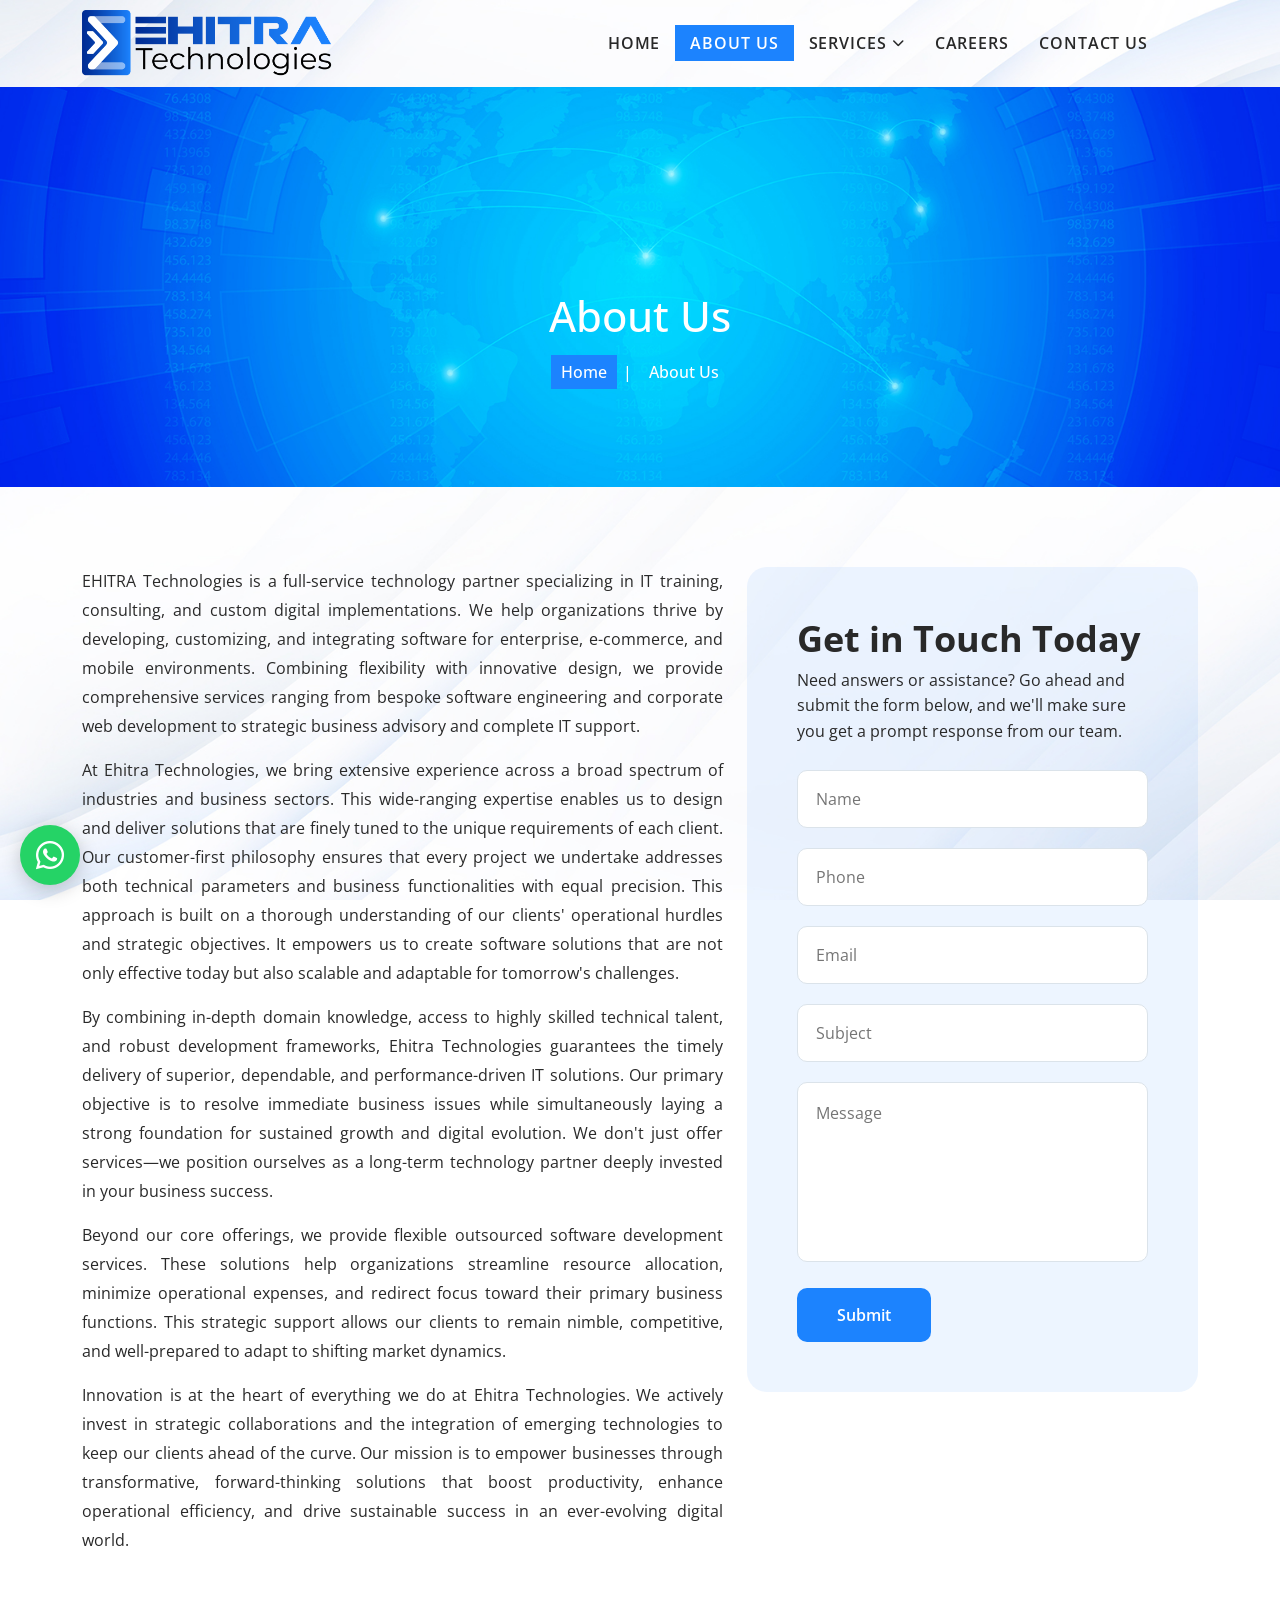
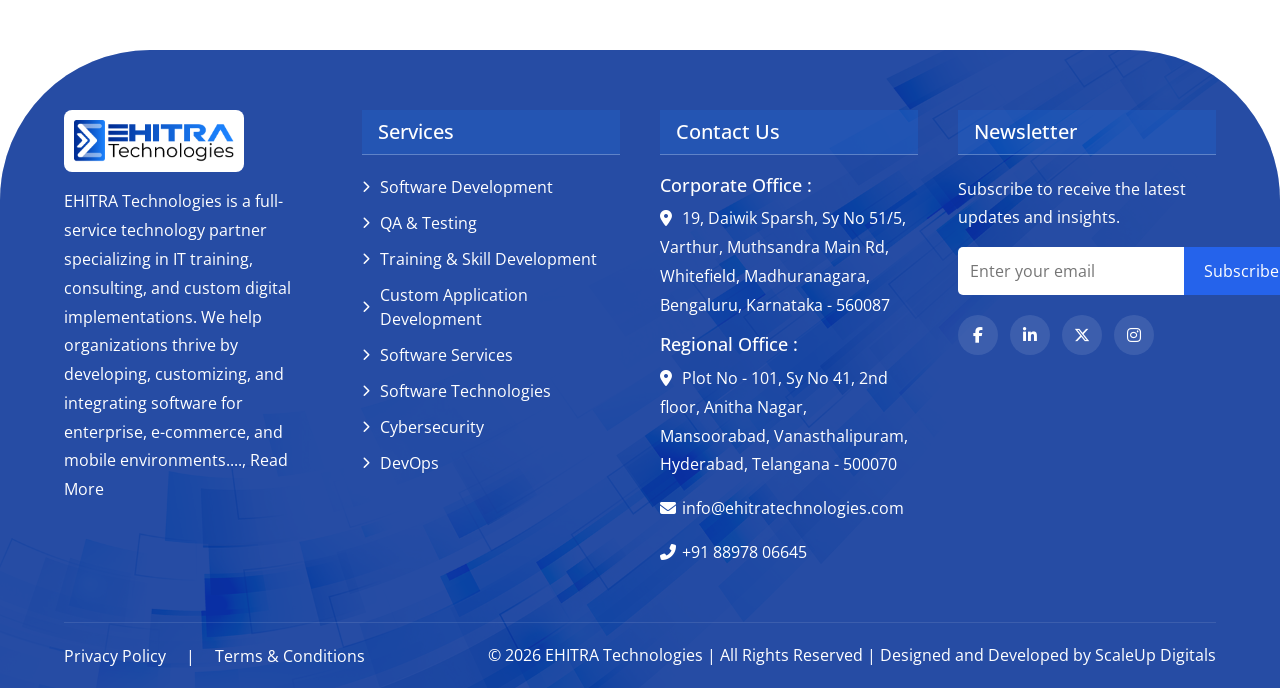
==== about-us.html @ 7d4fa6ae "Updated website pages and assets" ====
<!doctype html>
<html lang="en">
  <head>
    <meta charset="utf-8" />
    <meta content="width=device-width, initial-scale=1.0" name="viewport" />
    <title>About Us | Ehitra Technologies</title>

    <link
      rel="stylesheet"
      href="https://cdnjs.cloudflare.com/ajax/libs/font-awesome/6.5.1/css/all.min.css"
    />
    <link
      rel="stylesheet"
      href="https://cdn.jsdelivr.net/npm/bootstrap@5.3.0/dist/css/bootstrap.min.css"
    />

    <link
      rel="stylesheet"
      href="https://cdn.jsdelivr.net/npm/swiper@10/swiper-bundle.min.css"
    />
    <link
      href="https://cdn.jsdelivr.net/npm/bootstrap-icons@1.11.3/font/bootstrap-icons.css"
      rel="stylesheet"
    />

    <!-- Main CSS File -->
    <link href="css/style.css" rel="stylesheet" />
    <link href="css/responsive.css" rel="stylesheet" />
    <link href="css/animate.css" rel="stylesheet" />

    <link href="gallery/fav-icon.png" rel="icon" />
  </head>

  <body class="index-page">
    <header id="header" class="header sticky-top">
      <div class="branding d-flex align-items-center">
        <div
          class="container position-relative d-flex align-items-center justify-content-end"
        >
          <a href="index.html" class="logo d-flex align-items-center me-auto">
            <img src="gallery/logo.png" alt="" />
          </a>
          <nav id="navmenu" class="navmenu">
            <ul>
              <li><a href="index.html">Home</a></li>
              <li><a href="about-us.html" class="active">About Us</a></li>
              <li class="dropdown">
                <a href="#"
                  ><span>Services</span>
                  <i class="fas fa-chevron-down toggle-dropdown"></i
                ></a>
                <ul>
                  <li>
                    <a href="software-development.html">Software Development</a>
                  </li>
                  <li>
                    <a href="quality-assurance-testing.html">
                      Quality Assurance & Testing
                    </a>
                  </li>
                  <li>
                    <a href="training-skill-development.html">
                      Training & Skill Development
                    </a>
                  </li>
                  <li>
                    <a href="custom-application-development.html">
                      Custom Application Development
                    </a>
                  </li>
                  <li>
                    <a href="software-services.html">Software Services</a>
                  </li>
                  <li>
                    <a href="software-technologies.html">
                      Software Technologies
                    </a>
                  </li>
                  <li>
                    <a href="cybersecurity.html">Cybersecurity</a>
                  </li>
                  <li>
                    <a href="devops.html">DevOps</a>
                  </li>
                </ul>
              </li>

              <li><a href="careers.html">Careers</a></li>

              <li><a href="contact-us.html">Contact us</a></li>
            </ul>
            <i class="mobile-nav-toggle d-xl-none fas fa-bars"></i>
          </nav>
        </div>
      </div>
    </header>

    <main class="main">
      <section class="breadcrumb-section">
        <div class="breadcrumb-content">
          <h1>About Us</h1>
          <nav class="breadcrumb-path" aria-label="Breadcrumb">
            <ol
              class="breadcrumb"
              itemscope
              itemtype="https://schema.org/BreadcrumbList"
            >
              <li
                itemprop="itemListElement"
                itemscope
                itemtype="https://schema.org/ListItem"
              >
                <a itemprop="item" href="index.html">
                  <span itemprop="name">Home</span>
                </a>
                <meta itemprop="position" content="1" />
              </li>

              <li
                class="active"
                itemprop="itemListElement"
                itemscope
                itemtype="https://schema.org/ListItem"
              >
                <a itemprop="item" href="about-us.html">
                  <span itemprop="name">About Us</span>
                </a>
                <meta itemprop="position" content="2" />
              </li>
            </ol>
          </nav>
        </div>
      </section>

      <section class="ip-page">
        <div class="contact-section">
          <div class="container">
            <div class="row align-items-stretch">
              <div class="col-lg-7">
                <div class="ip-m-blk">
                  <p>
                    EHITRA Technologies is a full-service technology partner
                    specializing in IT training, consulting, and custom digital
                    implementations. We help organizations thrive by developing,
                    customizing, and integrating software for enterprise,
                    e-commerce, and mobile environments. Combining flexibility
                    with innovative design, we provide comprehensive services
                    ranging from bespoke software engineering and corporate web
                    development to strategic business advisory and complete IT
                    support.
                  </p>
                  <p>
                    At Ehitra Technologies, we bring extensive experience across
                    a broad spectrum of industries and business sectors. This
                    wide-ranging expertise enables us to design and deliver
                    solutions that are finely tuned to the unique requirements
                    of each client. Our customer-first philosophy ensures that
                    every project we undertake addresses both technical
                    parameters and business functionalities with equal
                    precision. This approach is built on a thorough
                    understanding of our clients' operational hurdles and
                    strategic objectives. It empowers us to create software
                    solutions that are not only effective today but also
                    scalable and adaptable for tomorrow's challenges.
                  </p>
                  <p>
                    By combining in-depth domain knowledge, access to highly
                    skilled technical talent, and robust development frameworks,
                    Ehitra Technologies guarantees the timely delivery of
                    superior, dependable, and performance-driven IT solutions.
                    Our primary objective is to resolve immediate business
                    issues while simultaneously laying a strong foundation for
                    sustained growth and digital evolution. We don't just offer
                    services—we position ourselves as a long-term technology
                    partner deeply invested in your business success.
                  </p>
                  <p>
                    Beyond our core offerings, we provide flexible outsourced
                    software development services. These solutions help
                    organizations streamline resource allocation, minimize
                    operational expenses, and redirect focus toward their
                    primary business functions. This strategic support allows
                    our clients to remain nimble, competitive, and well-prepared
                    to adapt to shifting market dynamics.
                  </p>
                  <p>
                    Innovation is at the heart of everything we do at Ehitra
                    Technologies. We actively invest in strategic collaborations
                    and the integration of emerging technologies to keep our
                    clients ahead of the curve. Our mission is to empower
                    businesses through transformative, forward-thinking
                    solutions that boost productivity, enhance operational
                    efficiency, and drive sustainable success in an
                    ever-evolving digital world.
                  </p>
                </div>
              </div>

              <div class="col-lg-5">
                <div class="contact-form-wrap">
                  <h2>Get in Touch Today</h2>
                  <p>
                    Need answers or assistance? Go ahead and submit the form
                    below, and we'll make sure you get a prompt response from
                    our team.
                  </p>

                  <form id="myForm">
                    <div class="form-group">
                      <input
                        type="text"
                        id="name"
                        name="name"
                        placeholder="Name"
                        class="form-control-custom"
                      />
                      <small class="error"></small>
                    </div>

                    <div class="form-group">
                      <input
                        type="tel"
                        id="phone"
                        name="phone"
                        placeholder="Phone"
                        class="form-control-custom"
                      />
                      <small class="error"></small>
                    </div>

                    <div class="form-group">
                      <input
                        type="email"
                        id="email"
                        name="email"
                        placeholder="Email"
                        class="form-control-custom"
                      />
                      <small class="error"></small>
                    </div>

                    <div class="form-group">
                      <input
                        type="text"
                        id="subject"
                        name="subject"
                        placeholder="Subject"
                        class="form-control-custom"
                      />
                      <small class="error"></small>
                    </div>

                    <div class="form-group">
                      <textarea
                        id="message"
                        name="message"
                        placeholder="Message"
                        class="form-control-custom textarea-control"
                      ></textarea>
                      <small class="error"></small>
                    </div>

                    <button type="submit" class="submit-btn" id="submitBtn">
                      Submit
                    </button>
                  </form>
                </div>
              </div>
            </div>
          </div>
        </div>
      </section>

      <footer class="footer wow slideInUp">
        <div class="footer-container">
          <div class="footer-column wow slideInLeft">
            <img
              src="gallery/logo.png"
              alt="Company Logo"
              class="footer-logo"
            />
            <p>
              EHITRA Technologies is a full-service technology partner
              specializing in IT training, consulting, and custom digital
              implementations. We help organizations thrive by developing,
              customizing, and integrating software for enterprise, e-commerce,
              and mobile environments...., <a href="about-us.html">Read More</a>
            </p>
          </div>

          <!-- Services -->
          <div class="footer-column wow slideInUp">
            <h3>Services</h3>
            <ul class="footer-services">
              <li>
                <a href="software-development.html">
                  <i class="fas fa-chevron-right"></i> Software Development
                </a>
              </li>

              <li>
                <a href="quality-assurance-testing.html">
                  <i class="fas fa-chevron-right"></i> QA & Testing
                </a>
              </li>

              <li>
                <a href="training-skill-development.html">
                  <i class="fas fa-chevron-right"></i> Training & Skill
                  Development
                </a>
              </li>

              <li>
                <a href="custom-application-development.html">
                  <i class="fas fa-chevron-right"></i> Custom Application
                  Development
                </a>
              </li>

              <li>
                <a href="software-services.html">
                  <i class="fas fa-chevron-right"></i> Software Services
                </a>
              </li>

              <li>
                <a href="software-technologies.html">
                  <i class="fas fa-chevron-right"></i> Software Technologies
                </a>
              </li>

              <li>
                <a href="cybersecurity.html">
                  <i class="fas fa-chevron-right"></i> Cybersecurity
                </a>
              </li>

              <li>
                <a href="devops.html">
                  <i class="fas fa-chevron-right"></i> DevOps
                </a>
              </li>
            </ul>
          </div>

          <!-- Contact -->
          <div class="footer-column wow slideInDown">
            <h3>Contact Us</h3>
            <h4>Corporate Office :</h4>

            <p>
              <i class="fas fa-map-marker-alt"></i>
              19, Daiwik Sparsh, Sy No 51/5, Varthur, Muthsandra Main Rd,
              Whitefield, Madhuranagara, <br />
              Bengaluru, Karnataka - 560087
            </p>
            <h4>Regional Office :</h4>

            <p>
              <i class="fas fa-map-marker-alt"></i>
              Plot No - 101, Sy No 41, 2nd floor, Anitha Nagar, Mansoorabad,
              Vanasthalipuram, <br />
              Hyderabad, Telangana - 500070
            </p>

            <p>
              <i class="fas fa-envelope"></i>
              <a href="mailto:info@ehitratechnologies.com">
                info@ehitratechnologies.com</a
              >
            </p>

            <p>
              <i class="fas fa-phone-alt"></i>
              <a href="tel:+918897806645">+91 88978 06645</a>
            </p>
          </div>

          <!-- Newsletter -->
          <div class="footer-column wow slideInRight">
            <h3>Newsletter</h3>
            <p>Subscribe to receive the latest updates and insights.</p>

            <form class="newsletter-form">
              <input type="email" placeholder="Enter your email" />
              <button type="submit">Subscribe</button>
            </form>

            <div class="social-links">
              <a href="#"><i class="fab fa-facebook-f"></i></a>
              <a href="#"><i class="fab fa-linkedin-in"></i></a>
              <a href="#"><i class="fab fa-x-twitter"></i></a>
              <a href="#"><i class="fab fa-instagram"></i></a>
            </div>
          </div>
        </div>

        <!-- Bottom Footer -->
        <div class="footer-bottom">
          <div class="footer-links">
            <a href="privacy-policy.html">Privacy Policy</a> |
            <a href="terms-and-conditions.html">Terms & Conditions</a>
          </div>

          <p>
            © 2026 EHITRA Technologies | All Rights Reserved | Designed and
            Developed by ScaleUp Digitals
          </p>
        </div>
      </footer>
    </main>

    <!-- Floating Button -->
    <div class="chat-toggle" id="chatToggle">
      <i class="fab fa-whatsapp"></i>
    </div>

    <!-- Chatbot -->
    <div class="chatbot" id="chatbot">
      <div class="chat-header">
        <span>EHITRA Technologies</span>
        <button class="close-chat" id="closeChat">&times;</button>
      </div>

      <div class="chat-body">
        <p>
          Welcome to <strong>EHITRA Technologies</strong>.<br />
          How can we help you today?
        </p>

        <textarea
          id="chatMessage"
          placeholder="Type your message..."
        ></textarea>

        <button class="send-btn" onclick="sendToWhatsApp()">
          Send Message
        </button>
      </div>
    </div>
    <a
      href="javascript:void(0)"
      id="scroll-top"
      class="scroll-top d-flex align-items-center justify-content-center"
    >
      <i class="fas fa-arrow-up"></i
    ></a>

    <script src="js/main.js"></script>
    <script src="js/wow.js"></script>
    <script>
      new WOW().init();
    </script>

    <script src="https://cdn.jsdelivr.net/npm/bootstrap@5.3.0/dist/js/bootstrap.bundle.min.js"></script>

    <script>
      const chatbot = document.getElementById("chatbot");
      const chatToggle = document.getElementById("chatToggle");
      const closeChat = document.getElementById("closeChat");

      chatToggle.addEventListener("click", () => {
        chatbot.classList.add("active");
      });

      closeChat.addEventListener("click", () => {
        chatbot.classList.remove("active");
      });

      function sendToWhatsApp() {
        let msg = document.getElementById("chatMessage").value.trim();

        if (msg === "") {
          alert("Please enter your message");
          return;
        }

        let number = "918897806645";

        let url = `https://wa.me/${number}?text=${encodeURIComponent(msg)}`;

        window.open(url, "_blank");
      }
    </script>
    <script>
      const submitBtn = document.getElementById("submitBtn");

      submitBtn.addEventListener("click", function (e) {
        e.preventDefault();

        let isValid = true;

        const name = document.getElementById("name");
        const phone = document.getElementById("phone");
        const email = document.getElementById("email");
        const subject = document.getElementById("subject");
        const message = document.getElementById("message");

        clearErrors();

        // Name
        if (name.value.trim() === "") {
          showError(name, "Please enter your name");
          isValid = false;
        }

        // Phone
        const phoneRegex = /^\+?[1-9]\d{7,14}$/;
        const cleanedPhone = phone.value.replace(/[\s()-]/g, "");

        if (phone.value.trim() === "") {
          showError(phone, "Please enter phone number");
          isValid = false;
        } else if (!phoneRegex.test(cleanedPhone)) {
          showError(phone, "Please enter a valid phone number");
          isValid = false;
        }

        // Email
        const emailRegex = /^[^\s@]+@[^\s@]+\.[^\s@]+$/;

        if (email.value.trim() === "") {
          showError(email, "Please enter email");
          isValid = false;
        } else if (!emailRegex.test(email.value)) {
          showError(email, "Please enter a valid email");
          isValid = false;
        }

        // Subject
        if (subject.value.trim() === "") {
          showError(subject, "Please enter subject");
          isValid = false;
        }

        // Message
        if (message.value.trim() === "") {
          showError(message, "Please enter message");
          isValid = false;
        }

        // Submit Form
        if (isValid) {
          fetch("sendmail.php", {
            method: "POST",
            body: new FormData(document.getElementById("myForm")),
          })
            .then((response) => response.text())
            .then((data) => {
              if (data.trim() === "success") {
                alert("✅ Thank you! Your message has been sent successfully.");

                document.getElementById("myForm").reset();

                clearErrors();
              } else {
                alert("❌ " + data);
              }
            })
            .catch(() => {
              alert("❌ Something went wrong. Please try again.");
            });
        }
      });

      function showError(input, message) {
        input.classList.add("invalid");

        input.parentElement.querySelector(".error").innerText = message;
      }

      function clearErrors() {
        document.querySelectorAll(".error").forEach((error) => {
          error.innerText = "";
        });

        document.querySelectorAll(".form-control-custom").forEach((input) => {
          input.classList.remove("invalid");
        });
      }

      // Remove errors while typing
      document.querySelectorAll(".form-control-custom").forEach((input) => {
        input.addEventListener("input", () => {
          input.classList.remove("invalid");

          input.parentElement.querySelector(".error").innerText = "";
        });
      });
    </script>
  </body>
</html>
---- css/style.css ----
@import url("https://fonts.googleapis.com/css2?family=Open+Sans:ital,wght@0,300..800;1,300..800&display=swap");

:root {
  --primary-color: #1c83fe;
  --secondary-color: #002d94;
  --default-color: #292929;
}

/* Smooth scroll */
:root {
  scroll-behavior: smooth;
}

/*--------------------------------------------------------------
# General Styling & Shared Classes
--------------------------------------------------------------*/
body {
  color: var(--default-color);
  font-family: "Open Sans", sans-serif;

  font-style: normal;
  pointer-events: auto; /* ensure clicks work */
}

a {
  color: var(--secondary-color);
  text-decoration: none;
  transition: 0.3s;
}

h1,
h2,
h3,
h4,
h5,
h6 {
  color: var(--default-color);
}

.container {
  position: relative;
}

main.main {
  position: relative; 
  overflow: hidden; 
}
img {
  max-width: 100%;
  height: auto;
}

p {
  font-size: 16px;
  line-height: 1.6em;

  margin: 0;
}


#hero {
  background-color: #000 !important; 
  overflow: hidden;
}

#hero img,
#hero video {
  display: block;
  width: 100%;
  height: 100%;
  object-fit: cover;
}


/*--------------------------------------------------------------
# Global Header
--------------------------------------------------------------*/
.header {
  color: var(--default-color);

  transition: all 0.5s;
  z-index: 997;
}

.header .topbar {
  background-color: var(--primary-color);
  color: var(--contrast-color);
  height: 40px;
  padding: 0;
  transition: all 0.5s;
}

.header .branding {
  min-height: 60px;
  padding: 10px 0;
}

.header .logo {
  line-height: 1;
}

.header .logo img {
  max-height: 90px;
  width: 250px;
}

.header .logo h1 {
  font-size: 30px;
  margin: 0;
  font-weight: 700;
  color: var(--heading-color);
}

.header .cta-btn,
.header .cta-btn:focus {
  color: var(--contrast-color);
  background: var(--primary-color);
  font-size: 14px;
  padding: 8px 20px;
  margin: 0 5px 0 30px;
  border-radius: 4px;
  transition: 0.3s;
}

.header .cta-btn:hover,
.header .cta-btn:focus:hover {
  color: var(--contrast-color);
  background: color-mix(in srgb, var(--primary-color), transparent 15%);
}

/*--------------------------------------------------------------
# Navigation Menu
--------------------------------------------------------------*/
/* Navmenu - Desktop */
@media (min-width: 1200px) {
  .navmenu {
    padding: 0;
    margin-right: 35px;
  }

  .navmenu ul {
    margin: 0;
    padding: 0;
    display: flex;
    list-style: none;
    align-items: center;
    overflow: visible;
  }

  .navmenu li {
    position: relative;
  }
  .navmenu a.active {
    color: #ffffff;

    background: var(--primary-color);
  }
  .navmenu a.active:hover {
    background-color: #fff;
    color: var(--primary-color);
  }
  .navmenu a,
  .navmenu a:focus {
    padding: 6px 15px;
    font-size: 16px;
    color: var(--default-color);
    font-weight: 600;
    text-transform: uppercase;
    display: flex;
    align-items: center;
    justify-content: space-between;
    white-space: nowrap;
    transition: 0.3s;
    letter-spacing: 0.9px;
  }

  .navmenu a:hover {
    background-color: #fff;
    color: var(--primary-color) !important;
  }
  .navmenu a i,
  .navmenu a:focus i {
    font-size: 12px;
    line-height: 0;
    margin-left: 5px;
    transition: 0.3s;
  }

  .navmenu .custom-width ul {
    width: 128px;
  }

  .navmenu .dropdown ul {
    border-top: 2px solid var(--primary-color);
    margin: 0;

    background: #fff;
    display: block;
    position: absolute;
    visibility: hidden;
    left: 0;
    top: 130%;
    opacity: 0;
    transition: 0.3s;

    z-index: 99;
    box-shadow: 0px 0px 30px rgba(0, 0, 0, 0.1);
  }

  .navmenu .dropdown ul a {
    padding: 10px 20px;
    font-size: 15px;
    text-transform: none;
    color: #fff;
    font-weight: 300;
    border-bottom: 1px solid #ffffff36;
  }

  .navmenu .dropdown ul li:last-child a {
    border-bottom: none;
  }

  .navmenu .dropdown ul a i {
    font-size: 12px;
  }

  .navmenu .dropdown:hover > ul {
    opacity: 1;
    top: 100%;
    visibility: visible;
  }

  .navmenu .dropdown .dropdown ul {
    top: 0;
    left: -90%;
    visibility: hidden;
  }

  .navmenu .dropdown .dropdown:hover > ul {
    opacity: 1;
    top: 0;
    left: -100%;
    visibility: visible;
  }
}


@media (max-width: 1199px) {
  .mobile-nav-toggle {
    color: var(--primary-color);
    font-size: 34px;
    line-height: 1;
    cursor: pointer;
    transition:
      transform 0.3s ease,
      color 0.3s ease;
    margin-right: 27px;
  }

  .mobile-nav-toggle:hover {
    transform: scale(1.1);
    color: var(--secondary-color);
  }

  .navmenu {
    padding: 0;
    z-index: 9997;
  }

  .navmenu ul {
    display: none;
    list-style: none;
    position: absolute;
    inset: 60px 15px 20px 15px;
    padding: 15px 0;
    margin: 0;
    border-radius: 20px;
    background: #fff; 
    backdrop-filter: blur(12px) saturate(180%);
    -webkit-backdrop-filter: blur(12px) saturate(180%);
    border: 1px solid rgba(255, 255, 255, 0.15);
    overflow: visible;
    transition: all 0.35s ease-in-out;
    z-index: 9998;
    box-shadow: 0 20px 50px rgba(0, 0, 0, 0.25);
    color: var(--accent-color);
    font-weight: 400;
  }

  .navmenu a,
  .navmenu a:focus {
    color: var(--accent-color);
    padding: 14px 22px;
    font-family: var(--default-font);
    font-size: 16px;
    font-weight: 500;
    display: flex;
    align-items: center;
    justify-content: space-between;
    white-space: nowrap;
    
    transition: all 0.3s ease;
  }

  .navmenu a:hover,
  .navmenu .active,
  .navmenu .active:focus {
    background: var(--primary-color);
    box-shadow: 0 8px 20px rgba(0, 0, 0, 0.3);
    color: #fff;
  }

  .navmenu a i,
  .navmenu a:focus i {
    font-size: 14px;
    line-height: 0;
    margin-left: 10px;
    width: 32px;
    height: 32px;
    display: flex;
    align-items: center;
    justify-content: center;
    border-radius: 50%;
    background: rgba(248, 249, 250, 0.15);
    backdrop-filter: blur(6px);
    transition: all 0.3s ease;
  }

  .navmenu a i:hover,
  .navmenu a:focus i:hover {
    background-color: var(--secondary-color);
    color: var(--accent-color);
    transform: scale(1.15);
    box-shadow: 0 4px 15px rgba(0, 0, 0, 0.2);
  }

  .navmenu .dropdown ul {
    position: static;
    display: none;
    z-index: 99;
    padding: 12px 0;
    margin: 12px 20px;
    background: rgba(248, 249, 250, 0.15);
    backdrop-filter: blur(10px);
    border-radius: 14px;
    border: 1px solid rgba(255, 255, 255, 0.2);
    box-shadow: 0 10px 25px rgba(0, 0, 0, 0.15);
    transition: all 0.35s ease-in-out;
    color: var(--text-color);
  }

  .navmenu .dropdown ul ul {
    background-color: rgba(16, 36, 76, 0.05);
    margin-left: 10px;
  }

  .navmenu .dropdown > .dropdown-active {
    display: block;
  
  }

  .mobile-nav-active {
    overflow: hidden;
  }

  .mobile-nav-active .mobile-nav-toggle {
    color: #fff;
    position: absolute;
    font-size: 36px;
    top: 16px;
    right: 16px;
    margin-right: 0;
    z-index: 9999;
    transition: transform 0.3s ease;
  }

  .mobile-nav-active .mobile-nav-toggle:hover {
    transform: rotate(90deg);
  }

  .mobile-nav-active .navmenu {
    position: fixed;
    inset: 0;
    overflow: visible;
    background: rgba(0, 0, 0, 0.45);
    backdrop-filter: blur(8px) saturate(180%);
    transition: all 0.35s ease-in-out;
  }

  .mobile-nav-active .navmenu > ul {
    display: block;
    max-height: 80vh;
    overflow-y: auto; 
    padding-right: 10px; 
  }
}

/*--------------------------------------------------------------
# Scroll Top Button
--------------------------------------------------------------*/
.scroll-top {
  position: fixed;
  visibility: hidden;
  opacity: 0;
  right: 20px;
  bottom: 15px;
  z-index: 99999;
  background-color: var(--primary-color);
  width: 40px;
  height: 40px;
  border-radius: 4px;
  transition: all 0.4s;
  color: #fff;
}

.scroll-top i {
  font-size: 24px;
  color: #fff;
  line-height: 0;
}

.scroll-top:hover {
  background-color: color-mix(in srgb, var(--primary-color), transparent 20%);
  color: var(--contrast-color);
}

.scroll-top.active {
  visibility: visible;
  opacity: 1;
}

/*--------------------------------------------------------------
# Hero Section
--------------------------------------------------------------*/

.hero .carousel {
  width: 100%;
  min-height: 70vh;
  padding: 0;
  margin: 0;
  position: relative;
}

@media (max-height: 500px), (max-width: 580px) {
  .hero .carousel {
    min-height: 100vh;
  }
}

.hero img {
  position: absolute;
  inset: 0;
  display: block;
  width: 100%;
  height: 100%;
  object-fit: cover;
  z-index: 1;
}

.hero .carousel-item {
  position: absolute;
  inset: 0;
  background-size: cover;
  background-position: center;
  background-repeat: no-repeat;
  display: flex;
  justify-content: center;
  align-items: flex-end;
}

.hero .container {
  background: color-mix(in srgb, var(--surface-color), transparent 10%);
  position: relative;
  text-align: center;
  padding-top: 30px;
  padding-bottom: 30px;
  margin-bottom: 50px;
  border-top: 4px solid var(--primary-color);
  z-index: 3;
}

@media (max-width: 1200px) {
  .hero .container {
    margin-left: 50px;
    margin-right: 50px;
  }
}

@media (max-width: 768px) {
  .hero h2 {
    font-size: 30px;
  }
}

.hero .btn-get-started {
  font-weight: 400;
  font-size: 14px;
  letter-spacing: 1px;
  display: inline-block;
  padding: 8px 32px;
  transition: 0.3s;
  margin: 10px;
  border-radius: 5px;
  color: var(--contrast-color);
  background: var(--primary-color);
}

.hero .btn-get-started:hover {
  background: color-mix(in srgb, var(--primary-color) 90%, white 15%);
}

.hero .carousel-control-prev {
  justify-content: start;
}

@media (min-width: 640px) {
  .hero .carousel-control-prev {
    padding-left: 15px;
  }
}

.hero .carousel-control-next {
  justify-content: end;
}

@media (min-width: 640px) {
  .hero .carousel-control-next {
    padding-right: 15px;
  }
}

.hero .carousel-control-next-icon,
.hero .carousel-control-prev-icon {
  background: none;
  font-size: 26px;
  line-height: 0;
  background: color-mix(in srgb, var(--default-color), transparent 90%);
  border-radius: 50px;
  color: var(--contrast-color);
  transition: 0.3s;
  width: 54px;
  height: 54px;
  display: flex;
  align-items: center;
  justify-content: center;
}

.hero .carousel-control-prev,
.hero .carousel-control-next {
  transition: 0.3s;
  opacity: 0.5;
}

.hero .carousel-control-prev:focus,
.hero .carousel-control-next:focus {
  opacity: 0.5;
}

.hero .carousel-control-prev:hover,
.hero .carousel-control-next:hover {
  opacity: 0.9;
}

.hero .carousel-control-prev:hover .carousel-control-next-icon,
.hero .carousel-control-prev:hover .carousel-control-prev-icon,
.hero .carousel-control-next:hover .carousel-control-next-icon,
.hero .carousel-control-next:hover .carousel-control-prev-icon {
  background: var(--primary-color);
  color: var(--contrast-color);
}

.hero .carousel-indicators li {
  cursor: pointer;
  background: var(--contrast-color);
  overflow: hidden;
  border: 0;
  width: 12px;
  height: 12px;
  border-radius: 50px;
  opacity: 1;
  transition: 0.3s;
}

.hero .carousel-indicators li.active {
  opacity: 1;
  background: var(--primary-color);
}


.navmenu .dropdown:hover ul {
  visibility: visible;
  opacity: 1;
  top: 100%;
  transition:
    opacity 0.3s ease,
    top 0.3s ease;
}


.navmenu .dropdown ul li {
  opacity: 0;
  transform: translateY(15px);
  transition:
    transform 0.5s ease,
    opacity 0.5s ease,
    rotate 0.5s ease;
}


.navmenu .dropdown:hover ul li {
  opacity: 1;
  transform: translateY(0) rotate(0) scale(1) skewX(0);
}

.navmenu .dropdown ul li a {
  display: block;
  padding: 10px 15px;
  text-decoration: none;
  color:var(--default-color);
  font-weight: 500;
  position: relative;
  background: none; /* No background initially */
  transition:
    color 0.3s ease-in-out,
    background 0.4s ease-in-out;
  border-bottom: 1px solid #bfbfbf;
}

.navmenu .dropdown ul li:last-child a {
    border-bottom: none;
}
.navmenu .dropdown ul li a:hover {
  background: linear-gradient(
    90deg,
    var(--primary-color),
    var(--secondary-color)
  );
  background-size: 200% 100%;
  background-position: -100% 0;
  color: #fff !important;
  transition: background-position 0.4s ease-in-out;
}

.header.sticky {
  background: rgba(0, 0, 0, 0.7);
  backdrop-filter: blur(6px);
}

.banner-img.img1 {
  background-image: url("../gallery/banner1.jpg");
}

.hero {
  position: relative;
  width: 100%;
  height: 100vh;
  overflow: hidden;
  padding: 75px;
  padding-top: 0px;
}

.hero-swiper {
  width: 100%;
  height: 100%;
}

.banner-img {
  background-size: cover;
  background-position: center;
  width: 100%;
  height: 100%;
  position: relative;
}

/* Text overlay */
.banner-text {
  position: absolute;
  top: 50%;
  left: 50%;
  transform: translate(-50%, -50%);
  text-align: center;
  color: #fff;
  z-index: 10; /* above image */
  pointer-events: auto; /* clickable */
}

.banner-text h2 {
  color: #fff;
  font-size: 4.5rem;
  font-family: "Inter", sans-serif;
  margin-bottom: 1rem;
  font-weight: 700;
}

.banner-text h3 {
  font-size: 2.5rem;
  color: #fff;
}







button:hover:before,
button:hover:after {
  width: calc(100% + 12px);
  height: calc(100% + 12px);
  border-color: #fff;
}


.arrow-btn .arrow {
  display: inline-block;
  transform: rotate(-45deg);
  transition: transform 0.3s ease;
  font-size: 18px;
  font-weight: 600;
}


.arrow-btn:hover .arrow {
  transform: rotate(0deg);
}





/*--------------------------------------------------------------
# Floating Phone Icon
--------------------------------------------------------------*/
.tel-icon {
  position: fixed;
  right: 15px;
  bottom: 75px;
  z-index: 9999;
  width: 60px;
  height: 60px;
  border-radius: 50%;
  background-color: #fff;
  display: flex;
  align-items: center;
  justify-content: center;
  cursor: pointer;
  box-shadow: 0 5px 15px rgba(0, 0, 0, 0.3);
  transition:
    transform 0.3s,
    background-color 0.3s;
}

.tel-icon img {
  width: 60%;
  height: 60%;
  pointer-events: none;
}



.breadcrumb-section {
  position: relative;
  background-image: url("../gallery/c-page.jpg");
  background-size: cover;
  background-position: center;
  background-repeat: no-repeat;
  color: #fff;
  height: 400px;
  display: flex;
  flex-direction: column;
  align-items: center;
  justify-content: center;
  text-align: center;
  overflow: hidden;
  padding-top: 110px;
}

.breadcrumb-section h1 {
  font-size: 2.6rem;
  font-weight: 500;
  color: #fff;
  position: relative;
  z-index: 1;
  text-transform: capitalize;
  margin-bottom: 10px;
}

/* Breadcrumb styles */
.breadcrumb {
  display: flex;
  justify-content: center;
  list-style: none;
  gap: 1px;
  padding: 0;
  margin: 0;
  font-size: 1rem;
  color: #fff;
  position: relative;
  z-index: 1;
}

.breadcrumb li::after {
  content: "|";
  margin: 0 6px;
  color: #fff;
}

.breadcrumb li:last-child::after {
  content: "";
  display: none;
}

.breadcrumb a {
  color: #fff;
  text-decoration: none;
  font-weight: 500;
  transition: color 0.3s ease;
}

.breadcrumb-path a {
  color: #fff;
}

.breadcrumb-path {
  padding: 3px 10px;
}

.ip-page {
  position: relative;
  
}

.breadcrumb li:not(:last-child) a {
  background-color: var(--primary-color);
}

.c-map {
  position: relative;
  padding-top: 65px;
}

.c-map iframe {
  border: 8px solid #ffffff82;
  box-shadow: 0 10px 10px #525fe242;
}


/* -----------------------------
   Form Styles
------------------------------*/
.query-form {
  width: 100%;
}

.query-row {
  margin-bottom: 20px;
}

.query-form input,
.query-form select,
.query-form textarea {
  width: 100%;
  padding: 14px 16px;
  border-radius: 10px;
  border: 1px solid #d7dce5;
  background: #f9f9f9;
  font-size: 15px;
  transition: all 0.3s ease;
  outline: none;
}

.query-form input:focus,
.query-form select:focus,
.query-form textarea:focus {
  background: #fff;
  border-color: #525fe2;
  box-shadow: 0 0 8px rgba(82, 95, 226, 0.2);
}

/* -----------------------------
   Button
------------------------------*/
.query-btn {
  margin: auto;
  padding: 14px 20px;
  background: linear-gradient(45deg, transparent, #3746d7);
  color: #fff;
  border: none;
  border-radius: 10px;
  font-size: 17px;
  font-weight: 600;
  cursor: pointer;
  transition: all 0.3s ease;
  box-shadow: 0 6px 18px rgba(82, 95, 226, 0.3);
}

.query-btn:hover {
  background: #414ecb;
  transform: translateY(-2px);
  box-shadow: 0 10px 25px rgba(82, 95, 226, 0.35);
}

/* -----------------------------
   Animation
------------------------------*/
@keyframes fadeInUp {
  from {
    opacity: 0;
    transform: translateY(30px);
  }
  to {
    opacity: 1;
    transform: translateY(0);
  }
}

/* -----------------------------
   Responsive
------------------------------*/
@media (max-width: 480px) {
  .query-container {
    padding: 25px 20px;
  }

  .query-title {
    font-size: 26px;
  }
}

.tp-blk {
  position: relative;
  margin-top: 25px;
}
.tp-blk a {
  font-size: 15px;
}

.ip-page-serv p {
  font-size: 16px;
  line-height: 1.6;
  margin-bottom: 15px;
}

.ip-page-serv h2 {
  font-size: 32px;
  font-weight: 700;
  margin-bottom: 10px;
  color: var(--primary-color);
}

.ip-page-serv h3 {
  font-size: 22px;
  margin-top: 25px;
  margin-bottom: 10px;
  color: var(--primary-color);
}

.ip-page-serv ul {
  margin-left: 20px;
  margin-bottom: 20px;
  list-style: none;
  padding-left: 0;
}

.ip-page-serv ul li {
  margin-bottom: 12px;
  line-height: 1.6;
  position: relative;
  padding-left: 28px;
  font-size: 15px;
  color: #333;
}

.ip-page-serv ul li::before {
  content: "►";
  position: absolute;
  left: 0;
  top: 0;
  color: #4f46e5;
  font-weight: bold;
  font-size: 14px;
}


.disclaimer-row {
  display: flex;
  align-items: flex-start;
  gap: 10px;
  margin-top: 10px;
}

.disclaimer-text {
  font-size: 14px;
  color: #fff;
  line-height: 1.5;
}

.disclaimer-text a {
  color: #fff;
}

.disclaimer-text a:hover {
  color: var(--primary-color);
}


.sms-checkbox {
  width: 18px !important;
  height: 18px;
  cursor: pointer;
  accent-color: #4f46e5;
  margin-top: 3px;
}


.error-msg {
  color: #d9534f;
  font-size: 13px;
  margin-top: 4px;
  display: none;
}


.input-error {
  border-color: #d9534f !important;
  background: #ffeaea !important;
}


#checkboxError {
  margin-left: 28px;
}

.mv-wrapper {
  display: flex;
  gap: 30px;
  flex-wrap: wrap;

  margin: 40px 0;
}

.mv-card {
  background: #ffffff;
  padding: 35px 30px;
  border-radius: 18px;
  width: 330px;
  text-align: center;
  box-shadow: 0 12px 25px rgba(0, 0, 0, 0.08);
  transition: all 0.35s ease;
  border: 1px solid #f0f0f0;
}

.mv-icon {
  width: 90px;
  height: 90px;
  margin: 0 auto 20px;
  border-radius: 50%;
  display: flex;
  align-items: center;
  justify-content: center;
  background: linear-gradient(135deg, #9fa7f9, var(--secondary-color));
  color: #fff;
  font-size: 40px;
  box-shadow: 0 8px 20px rgba(0, 123, 255, 0.3);
}

.mv-card h3 {
  font-size: 24px;
  margin-top: 0px;
  margin-bottom: 12px;
  display: inline-block;
  border-bottom: 2px dashed var(--primary-color);
  color: var(--primary-color);
  font-weight: 600;
}

.mv-card p {
  font-size: 15px;
  color: var(--default-color);
  line-height: 1.6;
}

.staffing-sec {
  position: relative;
  margin-bottom: 100px;
}

.staff-blk {
  padding-top: 55px;
}

.staff-sol-blk {
  background: linear-gradient(to right, #6b78f9, #3843b5);
  text-align: center;
  padding: 25px 2px 2px;
  border-radius: 30px;

  text-align: center;
  padding: 25px 2px 2px;
  border-radius: 30px;
}
.staff-sol-blk .title {
  color: #fff;
  font-size: 20px;
  font-weight: 600;
  text-transform: uppercase;
  letter-spacing: 0.5px;
  margin: 0 10px 20px;
}
.staff-sol-blk .staff-content {
  background-color: #fff;
  padding: 35px 20px 20px;
  border-radius: 0 0 28px 28px;
  position: relative;
  z-index: 1;
}

.staff-sol-blk .staff-content:after {
  content: "";
  background: linear-gradient(
    to right bottom,
    var(--primary-color),
    var(--primary-color)
  );
  height: 15px;
  width: 30px;
  border-radius: 0 0 200px 200px;
  position: absolute;
  left: 50%;
  top: 0;
  transform: translateX(-50%);
}
.staff-sol-blk .staff-content:after {
  background: #fff;
  height: 50px;
  width: auto;
  border-radius: 0;
  transform: translateX(0);
  left: -2px;
  right: -2px;
  z-index: -1;
}

.staff-sol-blk .description {
  color: var(--default-color);
  font-size: 14px;
  line-height: 24px;
  margin: 0;
}

@media only screen and (max-width: 990px) {
  .staff-sol-blk {
    margin: 0 0 30px;
  }
}


.breadcrumb li {
  display: inline-flex;
  align-items: center;
  font-weight: 500;
  color: #fff;
}


.breadcrumb li::after {
  content: "|";
  margin: 0 6px;
  color: #fff;
}

.breadcrumb li:last-child::after {
  content: "";
  display: none;
}


.breadcrumb li a {
  color: #fff;
  text-decoration: none;
  font-weight: 500;
  transition:
    color 0.3s ease,
    font-weight 0.3s ease;
  padding: 5px 10px;
}

.breadcrumb li a:hover {
  color: #fff;

  background-color: var(--secondary-color);
}

.footer-credits .footer-link {
  color: var(--secondary-color);
  text-decoration: none;
}

.animated-text .word {
  display: inline-block;
  opacity: 0;
  animation: slideIn 0.8s forwards ease-out;
}

@keyframes slideIn {
  from {
    transform: translateX(var(--start));
    opacity: 0;
  }
  to {
    transform: translateX(0);
    opacity: 1;
  }
}

.connect-btn {
  display: inline-block;
  margin-top: 25px;
  padding: 4px 23px;
  border: 2px solid #fff;
  border-radius: 50px;
  color: #fff;
  text-decoration: none;
  font-size: 21px;
  font-weight: 400;
  transition: all 0.3s ease;
  font-family: "SerifItalic", serif;
}

.connect-btn:hover {
  background: #fff;
  color: var(--secondary-color);
}
@font-face {
  font-family: "SerifItalic";
  src: url("../fonts/Serif-Italic.ttf.eot");
  src:
    url("../fonts/Serif-Italic.ttf.eot?#iefix") format("embedded-opentype"),
    url("../fonts/Serif-Italic.ttf.woff") format("woff");

  font-weight: normal;
  font-style: italic;
  font-display: swap;
}

.animated-text .highlight {
  font-family: "SerifItalic", serif;
  font-size: 65px;
}
.word {
  display: inline-block;
  opacity: 0;
  animation: slideIn 0.8s forwards ease-out;
}

@keyframes slideIn {
  from {
    transform: translateX(var(--start));
    opacity: 0;
  }
  to {
    transform: translateX(0);
    opacity: 1;
  }
}

#header {
  background: transparent;
  transition: background-color 0.3s ease;
}

body.scrolled #header {
  background: #fff;
  box-shadow: 0 2px 12px rgba(0, 0, 0, 0.12);
}
.swiper-wrapper {
  border-radius: 53px;
  overflow: hidden;
}


.connect-btn .arrow {
  display: inline-block;
  transform: rotate(-45deg); /* default: 45deg tilt */
  transition: transform 0.3s ease;
  font-size: 18px;
  font-weight: 600;
}


.connect-btn:hover .arrow {
  transform: rotate(0deg);
}

.abt-sec {
  position: relative;
  margin-bottom: 25px;
}

.abt-sec p {
  text-align: justify;
  line-height: 29px;
}

.abt-l-img img {
  animation: floating 6s ease-in-out infinite;
}

@keyframes floating {
  0%,
  100% {
    transform: translate(0, 0);
  }
  25% {
    transform: translate(5px, -8px);
  }
  50% {
    transform: translate(10px, 0);
  }
  75% {
    transform: translate(5px, 8px);
  }
}

.t-top h3 {
  font-size: 25px;
  position: relative;
  display: inline-block;
  font-family: "SerifItalic", serif;
}

.t-top h3::before {
  content: "";
  position: absolute;
  height: 38px;
  width: 45px;
  border: 2px solid var(--secondary-color);
  left: -6px;
  top: -3px;

  border-right: 0px;
  border-bottom: 0;
}

.t-top h3::after {
  content: "";
  position: absolute;
  height: 10px;
  width: 10px;
  left: -10px;
  background-color: var(--secondary-color);
  top: -8px;
  z-index: -1;
  border-radius: 23%;
}

.t-btm h1 {
  display: inline-block;
  position: relative;
  font-size: 85px;
  text-transform: uppercase;
  font-weight: 700;
  background: linear-gradient(
    90deg,
    var(--secondary-color),
    var(--primary-color)
  );

  -webkit-background-clip: text;
  -webkit-text-fill-color: transparent;
  background-clip: text;
  color: transparent;
  line-height: 72px;
  margin-bottom: 0px;
}

.t-btm h4 {
  font-size: 37px;
}

.read-more-btn {
  margin-top: 5px;
  display: inline-block;
  padding: 3px 21px;
  font-size: 15px;
  font-weight: 600;
  text-transform: uppercase;
  letter-spacing: 1px;
  color: #1c83fe;
  border: 2px solid #1c83fe;
  text-decoration: none;
  position: relative;
  overflow: hidden;
  z-index: 1;
  transition: color 0.4s ease;
}


.read-more-btn::before {
  content: "";
  position: absolute;
  width: 260px;
  height: 260px;
  background: #1c83fe;
  border-radius: 50%;
  left: 50%;
  top: -280px;
  transform: translateX(-50%);
  z-index: -1;
  transition: 0.7s ease;
}

.read-more-btn:hover::before {
  top: -60px;
}

.read-more-btn:hover {
  color: #fff;
}

.serv-sec {
  position: relative;
}

.t-btm h2 {
  display: inline-block;
  background: linear-gradient(
    90deg,
    var(--secondary-color),
    var(--primary-color)
  );
  -webkit-background-clip: text;
  -webkit-text-fill-color: transparent;
  background-clip: text;
  color: transparent;
  font-size: 45px;
  margin-bottom: 0px;
  line-height: 37px;
  text-transform: uppercase;
  font-weight: 600;
}
.serv-img-blk {
  position: relative;
  overflow: hidden;
  border-radius: 10px;
  margin-bottom: 45px;
}


.serv-img-blk::before {
  content: "";
  position: absolute;
  top: 0;
  bottom: 0;
  left: -100%;
  width: 200px;
  background: rgba(255, 255, 255, 0.7);
  transform: skew(-20deg);
  box-shadow: 0 0 100px #fff;
  transition: all 0.6s ease;
  z-index: 3;
}

.serv-img-blk:hover::before {
  left: 200%;
}


.serv-img-blk::after {
  content: "";
  position: absolute;
  inset: 0;
  background: #002d94;
  opacity: 0;
  transition: all 0.6s ease;
  z-index: 1;
}

.serv-img-blk:hover::after {
  opacity: 0.85;
}

.serv-img img {
  width: 100%;
  display: block;
}

.serv-txt {
  position: absolute;
  left: 15px;
  bottom: 0px;
  z-index: 4;

  display: flex;
  flex-direction: column;
  align-items: flex-start;

  transition: transform 0.4s ease;
}


.serv-img-blk:hover .serv-txt {
  transform: translateY(-15px);
}


.serv-txt h3 {
  color: #fff;
  font-size: 20px;
  font-weight: 400;
  line-height: 1.15; 
  margin: 0;
}


.read-more {
  display: inline-block;
  margin-top: 2px;

  color: #fff;
  text-decoration: none;
  font-size: 14px;
  font-weight: 500;

  padding: 2px 5px;
  border-radius: 5px;
  background: transparent;

  opacity: 0;
  transform: translateY(10px);

  transition: all 0.4s ease;
}


.serv-img-blk:hover .read-more {
  opacity: 1;
  transform: translateY(0);
}


.read-more:hover {
  color: var(--secondary-color);
  background: #fff;
}

.serv-main-blk {
  position: relative;
  padding-top: 75px;
}

.gallery-marquee {
  overflow: hidden;
}

.marquee {
  overflow: hidden;
  margin: 20px 0;
}

.track {
  display: flex;
  gap: 25px;
  width: max-content;
}

.track img {
  height: 100px;
  object-fit: cover;
  border-radius: 12px;
  flex-shrink: 0;
}

.clients-sec {
  position: relative;
  padding-bottom: 75px;
}

/* TOP ROW : LEFT */
.track.left {
  animation: marqueeLeft 25s linear infinite;
}

@keyframes marqueeLeft {
  from {
    transform: translateX(0);
  }
  to {
    transform: translateX(-50%);
  }
}

.track.right {
  animation: marqueeRight 25s linear infinite;
}

@keyframes marqueeRight {
  from {
    transform: translateX(-50%);
  }
  to {
    transform: translateX(0);
  }
}

/* Optional */
.track:hover {
  animation-play-state: paused;
}

.ctitle {
  position: relative;
  margin-bottom: 45px;
}
.ctitle h3 {
  position: relative;
  font-size: 45px;
  font-weight: 700;
  color: #fff;
  background: linear-gradient(
    to right,
    var(--secondary-color),
    var(--primary-color)
  );
  padding: 10px 0;
}

.clients-sec {
  position: relative;
  overflow: hidden;
}

.clients-sec::before {
  content: "";
  position: absolute;
  height: 100%;
  width: 100%;

  left: 50%;
  top: 60%; 
  transform: translate(-50%, -50%);
  background: url("../gallery/g-map.png") center/contain no-repeat;

  opacity: 0.3; /* Adjust as needed */
  z-index: 0;
}

.clients-sec > * {
  position: relative;
  z-index: 1;
}

body.index-page {
  background: url("../gallery/bg.jpg") center center / cover no-repeat fixed;
}

.car-mblk {
  position: relative;
}

.car-txt p {
  margin-bottom: 10px;
  text-align: justify;
  line-height: 29px;
}

.car-txt {
  position: relative;
  margin-top: 25px;
}

.career-sec {
  position: relative;
  padding-bottom: 25px;
}

.partner-sec {
  position: relative;

  padding: 197px 0;
}

.partner-sec {
  position: relative;
  overflow: hidden;
}


.partner-sec::before {
  content: "";
  position: absolute;
  inset: 0;
  background-color: var(--secondary-color);
  z-index: 1;
}

/* Background image */
.partner-sec::after {
  content: "";
  position: absolute;
  inset: 0;
  background: url("../gallery/pbg.jpg") center/cover no-repeat;
  opacity: 0.15;
  z-index: 2;
}


.partner-sec > * {
  position: relative;
  z-index: 3;
}
.partner-tit h3 {
  font-size: 45px;
  color: #fff;
  font-weight: 600;
}
.partner-tit p {
  color: #fff;
  padding: 0 85px;
  font-size: 16px;
  line-height: 29px;
}

.partner-tit span {
  font-size: 84px;
}

.reviews {
  padding: 75px 0;
}

.review {
  padding: 40px;

  display: flex;
  justify-content: space-between;
  align-items: center;

  background: #dde6f5;

  border: 1px solid #e8eefc;

  border-radius: 20px;

  margin-bottom: 20px;

  transition: 0.4s ease;
}

.review:hover {
  background: #ffffff;

  border-color: #d5e2ff;

  transform: translateX(15px);

  box-shadow: 0 15px 40px rgba(28, 131, 254, 0.08);
}

.rate {
  color: #ffb400;

  font-size: 18px;

  margin-bottom: 15px;

  letter-spacing: 3px;
}

.left p {
  max-width: 750px;

  font-size: 20px;

  line-height: 1.7;

  color: #49566b;
}

.right {
  text-align: right;
}

.right h4 {
  font-size: 22px;

  font-weight: 600;

  color: #002d94;

  margin-bottom: 5px;
}

.right span {
  display: block;

  color: #6c7b94;

  font-size: 15px;
}

.right small {
  color: #1c83fe;

  font-weight: 500;
}

@media (max-width: 991px) {
  .review {
    flex-direction: column;

    align-items: flex-start;

    gap: 20px;
  }

  .right {
    text-align: left;
  }
}

.rblk {
  position: relative;
  margin-top: 75px;
}

.t-btm p {
  margin-top: 8px;
  padding: 0 85px;
  font-size: 16px;
  line-height: 29px;
}

.footer {
  color: #ffffff;
  padding: 60px 0 20px;
  border-top-left-radius: 150px;
  border-top-right-radius: 150px;
}
.footer {
  position: relative;
  overflow: hidden;
  z-index: 1;
}

/* Color Overlay */
.footer::before {
  content: "";
  position: absolute;
  inset: 0;
  background: var(--secondary-color); 
  z-index: -2;
}

/* Background Image */
.footer::after {
  content: "";
  position: absolute;
  inset: 0;
  background: url("../gallery/fb.jpg") center center/cover no-repeat;
  opacity: 0.15; 
  z-index: -1;
}


.footer > * {
  position: relative;
  z-index: 1;
}

.footer-container {
  width: 90%;
  max-width: 1300px;
  margin: auto;
  display: grid;
  grid-template-columns: repeat(auto-fit, minmax(250px, 1fr));
  gap: 40px;
}

.footer-logo {
  width: 180px;
  margin-bottom: 15px;
  background: #fff;
  padding: 10px;
  border-radius: 8px;
}

.footer-column h3 {
  font-size: 20px;
  margin-bottom: 20px;
  color: #ffffff;
  border-bottom: 1px solid rgb(255 255 255 / 27%);
  padding: 10px 0px;
  background: #1c83fe2b;
  padding-left: 16px;
}

.footer-column p {
  color: #fff;
  line-height: 1.8;
}

.footer-column ul {
  list-style: none;
  padding: 0;
}

.footer-column ul li {
  margin-bottom: 12px;
}

.footer-column ul li a,
.footer-links a {
  color: #fff;
  text-decoration: none;
  transition: 0.3s;
}

.newsletter-form {
  display: flex;
  margin-top: 15px;
  margin-bottom: 20px;
}

.newsletter-form input {
  flex: 1;
  padding: 12px;
  border: none;
  outline: none;
  border-radius: 5px 0 0 5px;
}

.newsletter-form button {
  padding: 12px 20px;
  border: none;
  background: #2563eb;
  color: #fff;
  cursor: pointer;
  border-radius: 0 5px 5px 0;
}

.newsletter-form button:hover {
  background: #1d4ed8;
}

.social-links {
  display: flex;
  gap: 12px;
}

.social-links a {
  width: 40px;
  height: 40px;
  background: rgba(255, 255, 255, 0.1);
  color: #fff;
  display: flex;
  align-items: center;
  justify-content: center;
  border-radius: 50%;
  text-decoration: none;
  transition: 0.3s;
}

.social-links a:hover {
  background: #2563eb;
}

.footer-bottom {
  width: 90%;
  max-width: 1300px;
  margin: 40px auto 0;
  padding-top: 20px;
  border-top: 1px solid rgba(255, 255, 255, 0.1);
  display: flex;
  justify-content: space-between;
  align-items: center;
  flex-wrap: wrap;
  gap: 15px;
}

.footer-links {
  display: flex;
  gap: 20px;
}

.footer-bottom p {
  color: #fff;
  margin: 0;
}

@media (max-width: 768px) {
  .footer-bottom {
    flex-direction: column;
    text-align: center;
  }

  .newsletter-form {
    flex-direction: column;
    gap: 10px;
  }

  .newsletter-form input,
  .newsletter-form button {
    border-radius: 5px;
  }
}

.footer-column p {
  margin-bottom: 15px;
  color: #fff;
}

.footer-column p i {
  color: #fff;
  min-width: 18px;
  margin-top: 4px;
}

.footer-column a {
  color: #fff;
  text-decoration: none;
}

.footer-services {
  list-style: none;
  padding: 0;
  margin: 0;
}

.footer-services li {
  margin-bottom: 12px;
}

.footer-services li a {
  color: #fff;
  text-decoration: none;
  display: flex;
  align-items: center;
  gap: 10px;
  transition: 0.3s;
}

.footer-services li a i {
  color: #fff;
  font-size: 12px;
}

.footer-services li a:hover {
  color: #ffffff;
  padding-left: 5px;
}

.chat-toggle {
  position: fixed;
  left: 20px;
  bottom: 15px;
  width: 60px;
  height: 60px;
  background: #25d366;
  border-radius: 50%;
  display: flex;
  align-items: center;
  justify-content: center;
  cursor: pointer;
  z-index: 99999;
  box-shadow: 0 5px 20px rgba(0, 0, 0, 0.2);
}

.chat-toggle i {
  color: #fff;
  font-size: 32px;
}

.chatbot {
  position: fixed;
  left: 20px;
  bottom: 95px;
  width: 320px;
  background: #fff;
  border-radius: 15px;
  overflow: hidden;
  box-shadow: 0 10px 35px rgba(0, 0, 0, 0.15);
  z-index: 99999;

  opacity: 0;
  visibility: hidden;
  transform: translateY(20px);

  transition: 0.3s ease;
}

.chatbot.active {
  opacity: 1;
  visibility: visible;
  transform: translateY(0);
}

.chat-header {
  background: var(--primary-color);
  color: #fff;
  padding: 4px 11px;
  display: flex;
  justify-content: space-between;
  align-items: center;
}

.close-chat {
  background: none;
  border: none;
  color: #fff;
  font-size: 26px;
  cursor: pointer;
}

.chat-body {
  padding: 20px;
}

.chat-body p {
  font-size: 14px;
  color: #555;
}

.chat-body textarea {
  width: 100%;
  height: 90px;
  padding: 12px;
  border: 1px solid #ddd;
  border-radius: 8px;
  resize: none;
  outline: none;
  margin-top: 50px;
}

.send-btn {
  width: 100%;
  margin-top: 12px;
  padding: 8px;
  border: none;
  border-radius: 8px;
  background: var(--primary-color);
  color: #fff;
  cursor: pointer;
}

@media (max-width: 576px) {
  .chatbot {
    width: calc(100% - 30px);
    left: 15px;
  }

  .chat-toggle {
    left: 15px;
  }
}

.footer-column h4 {
  color: #fff;
  font-size: 18px;
}

.contact-section {
  padding: 80px 0;
}

.contact-left {
  background: #0f172a;
  padding: 40px;
  border-radius: 20px;
  height: 100%;
}

.contact-left p{
  color: #fff;
  margin-bottom: 25px;
}

.contact-heading {
  color: #fff;
  font-size: 32px;
  font-weight: 600;
  margin-bottom: 15px;
      font-family: "SerifItalic", serif;
}

.contact-box {
  margin-bottom: 25px;
  padding-bottom: 25px;
  border-bottom: 1px solid rgba(255, 255, 255, 0.1);
}

.contact-box:last-child {
  border-bottom: 0;
}

.contact-box h5 {
  color: #fff;
  font-size: 14px;
  text-transform: uppercase;
  letter-spacing: 1px;
  margin-bottom: 10px;
}

.contact-box a,
.contact-box p {
  color: #fff;
  font-size: 17px;
  text-decoration: none;
  margin: 0;
}

.address-card {
  margin-top: 25px;
  overflow: hidden;
  border-radius: 12px;
  background: #0d6efdab;
}

.address-content {
  padding: 20px;
}

.address-content h4 {
  color: #fff;
  font-size: 18px;
  margin-bottom: 10px;
}

.address-content p {
  color: #cbd5e1;
  margin: 0;
  line-height: 1.7;
}

.map-wrapper iframe {
  width: 100%;
  height: 180px;
  border: 0;
}

.contact-form-wrap {
  padding: 50px;
  background: #1c83fe14;
  border-radius: 20px;

}

.contact-form-wrap h2 {
  font-size: 36px;
  font-weight: 700;
  color: var(--default-color);

}
.contact-form-wrap p{
    margin-bottom: 25px;
}

.form-group {
  margin-bottom: 20px;
}

.form-control-custom {
  width: 100%;
  height: 58px;
  padding: 0 18px;
  border: 1px solid #dbe3ea;
  border-radius: 10px;
  background: #fff;
  transition: 0.3s;
}

.form-control-custom:focus {
  outline: none;
  border-color: var(--secondary-color);
}

.textarea-control {
  height: 180px;
  padding-top: 18px;
  resize: none;
}

.submit-btn {
  background: var(--primary-color);
  color: #fff;
  border: 0;
  padding: 15px 40px;
  border-radius: 10px;
  font-weight: 600;
  transition: 0.3s;
}

.submit-btn:hover {
  background: #1e293b;
}

.contact-left {
  position: relative;
  padding: 50px 40px;
  border-radius: 20px;
  overflow: hidden;
  background: url("../gallery/cpage-bg.jpg") center center / cover no-repeat;
}

.contact-left::before {
  content: "";
  position: absolute;
  inset: 0;
  background: rgba(15, 23, 42, 0.78);
}

.contact-left > * {
  position: relative;
  z-index: 1;
}

.contact-box {
  display: flex;
  align-items: center;
  gap: 15px;
  margin-bottom: 20px;
}

.contact-box .icon {
  width: 55px;
  height: 55px;
  background: var(--primary-color);
  color: #fff;
  border-radius: 8px;

  display: flex;
  align-items: center;
  justify-content: center;

  font-size: 20px;
  flex-shrink: 0;
  border-radius: 50%;
}

.contact-box h5 {
  margin: 0 0 5px;
  font-size: 18px;
}

.contact-box a {
  color: #fff;
  text-decoration: none;
}


.error{
    color:#ff3b30;
    font-size:13px;
    margin-top:5px;
    display:block;
}

.form-control-custom.invalid{
    border:1px solid red;
}

.contact-btm-img{
  position: relative;
}

.contact-btm-img img{
  width: 100%;
}

.ip-m-blk p{
      text-align: justify;
    line-height: 29px;
    margin-bottom: 15px;
}

.qa-offerings {
  list-style: none;
  padding: 0;
  margin: 0;
}

.qa-offerings li {
  position: relative;
  padding-left: 28px;
  margin-bottom: 12px;
  line-height: 1.6;
}

.qa-offerings li::before {
  content: "✔";
  position: absolute;
  left: 0;
  top: 0;
  color: var(--secondary-color);
  font-weight: 700;
}

.ip-m-blk h3{
  font-size: 25px;
  font-weight: 600;
  color: var(--secondary-color);
}
---- css/responsive.css ----
@media (max-width: 767px) {
  .hero {
    padding: 25px;
  }
  .swiper-wrapper {
    border-radius: 25px;
    overflow: hidden;
  }
  .animated-text .highlight {
    font-family: "SerifItalic", serif;
    font-size: 46px;
  }

  main.main::after {
    background-image: url(../gallery/mbg.jpg);
  }

  .footer {
  
    border-top-left-radius: 70px;
    border-top-right-radius: 70px;
}
.footer-container {
 
    gap: 20px;
}

 .social-links {
        justify-content: center;
    }
 
    .ctitle h3 {
    
    font-size: 30px;
    font-weight: 600;
   
}
.partner-tit span {
    font-size: 48px;
}
.partner-tit h3 {
    font-size: 35px;
    color: #fff;
    font-weight: 600;
}
.partner-tit p {
  
    padding: 0 40px;
    
}
.partner-sec {
    position: relative;
    padding: 90px 0;
}
 
.t-btm h2 {
    
    margin-bottom: 0px;
    line-height: 46px;
   
}
.t-btm p {
  
    padding: 0 40px;
 
}
.contact-form-wrap {
    padding: 27px;
    
}

}
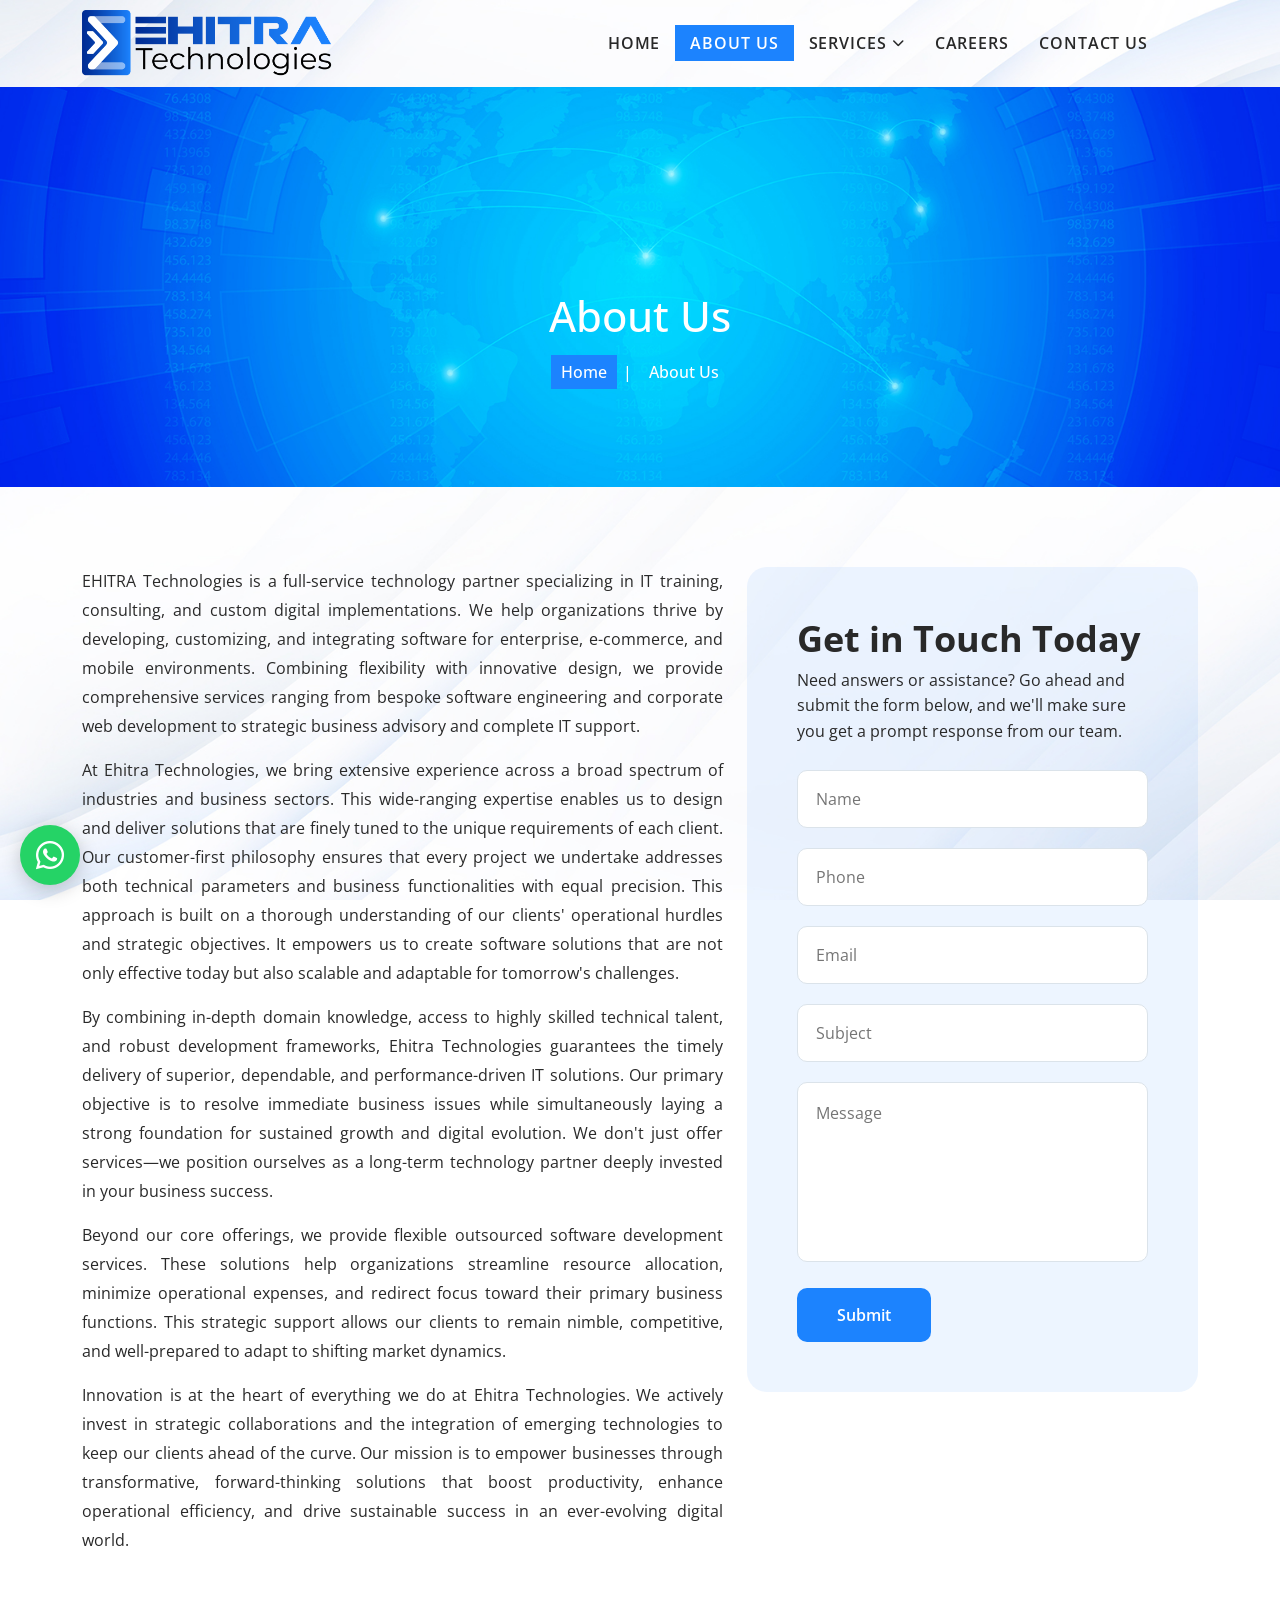
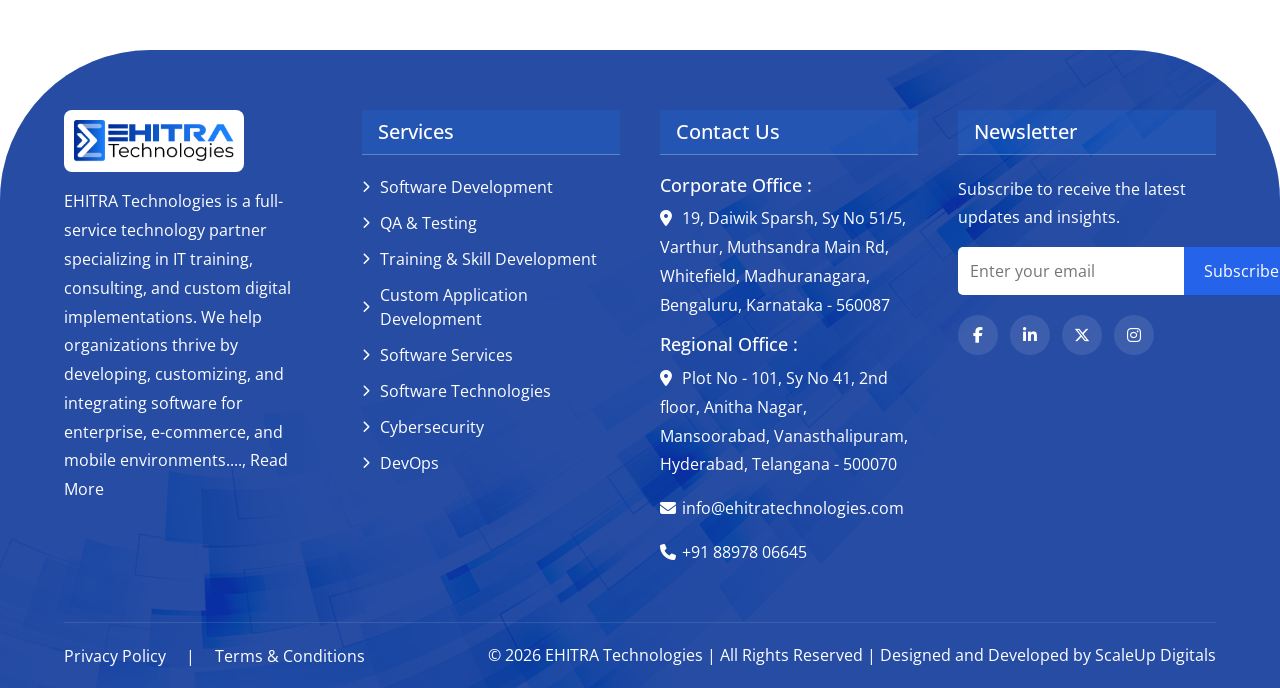
==== commit 943acf67: "update" ====
--- a/about-us.html
+++ b/about-us.html
@@ -372,7 +372,7 @@
             </p>
 
             <p>
-              <i class="fas fa-phone-alt"></i>
+              <i class="fas fa-phone"></i>
               <a href="tel:+918897806645">+91 88978 06645</a>
             </p>
           </div>
@@ -405,7 +405,8 @@
 
           <p>
             © 2026 EHITRA Technologies | All Rights Reserved | Designed and
-            Developed by ScaleUp Digitals
+             Developed by
+            <a href="https://www.scaleupdigitals.com/" target="_blank">ScaleUp Digitals</a>
           </p>
         </div>
       </footer>
--- a/css/style.css
+++ b/css/style.css
@@ -2399,4 +2399,12 @@
   font-size: 25px;
   font-weight: 600;
   color: var(--secondary-color);
+}
+
+.footer-bottom p a{
+  color:#fff;
+}
+
+.footer-bottom p a:hover{
+  background-color: var(--primary-color);
 }
